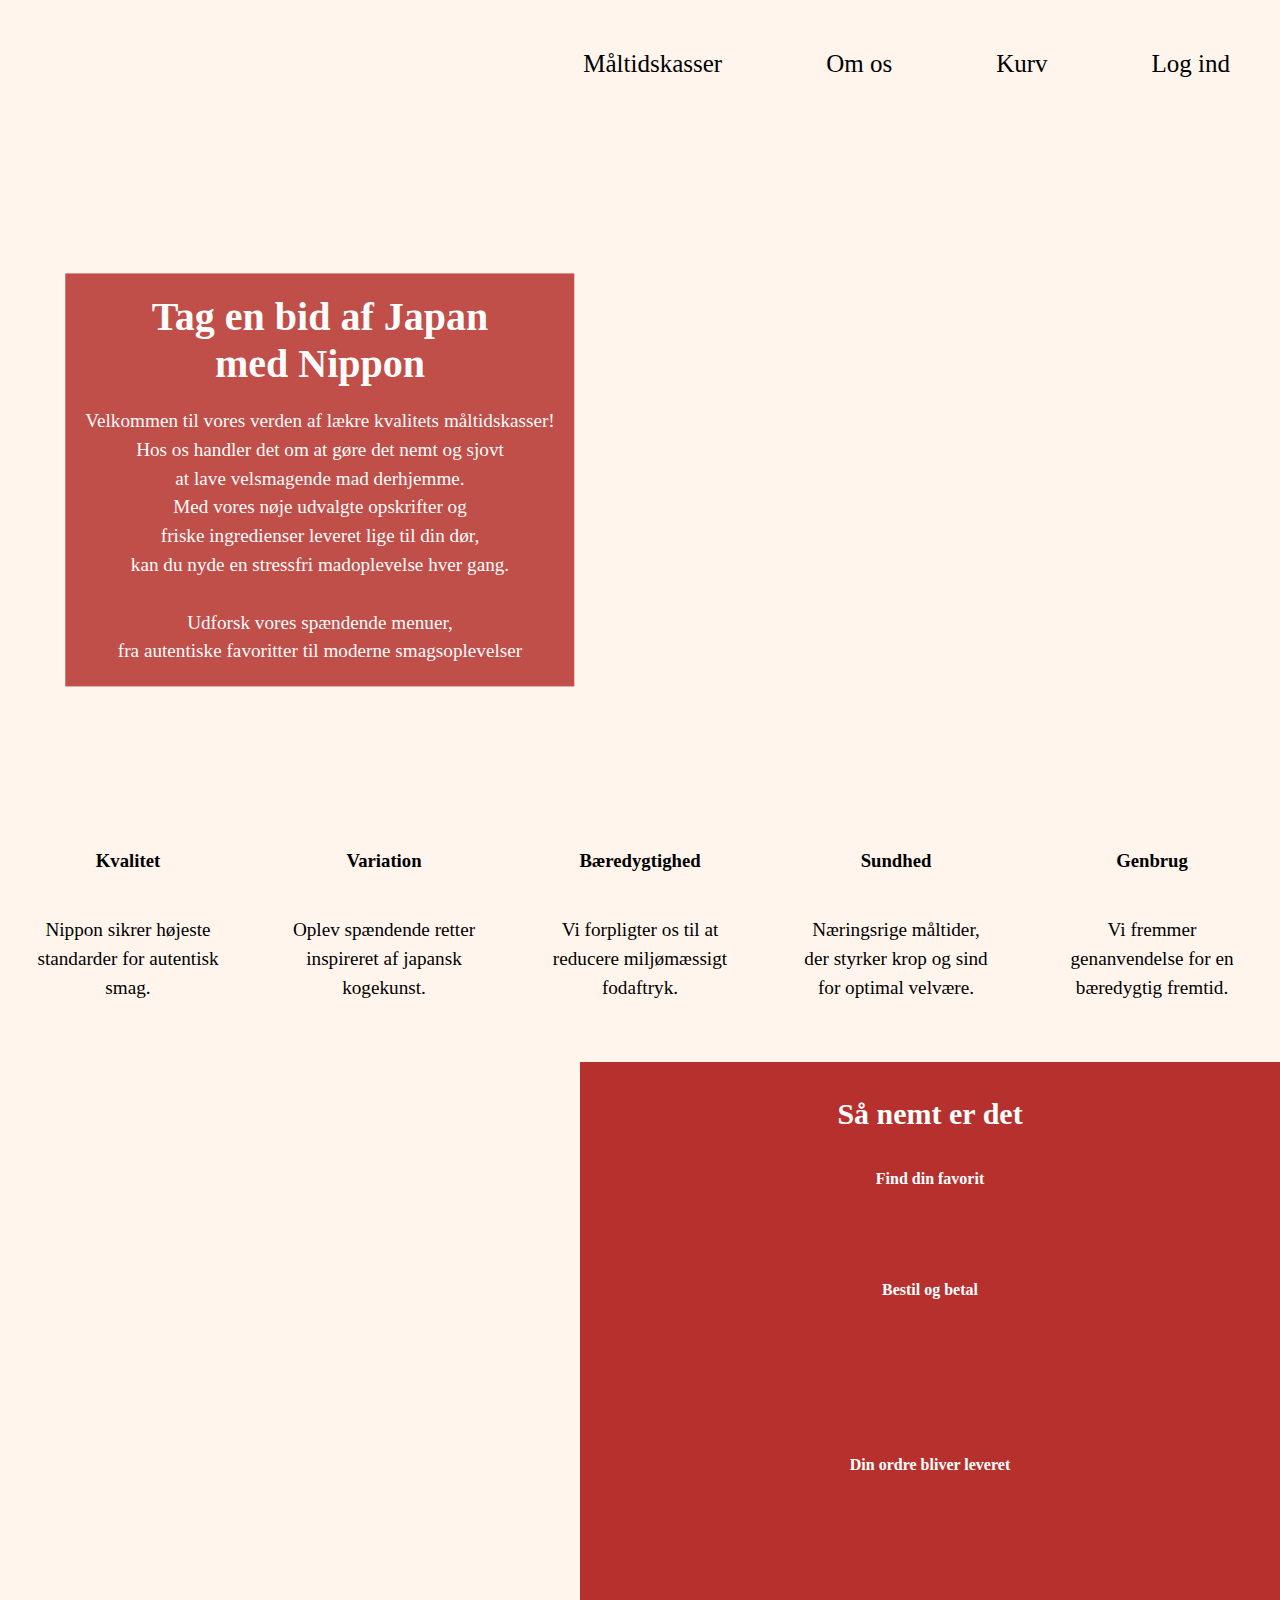
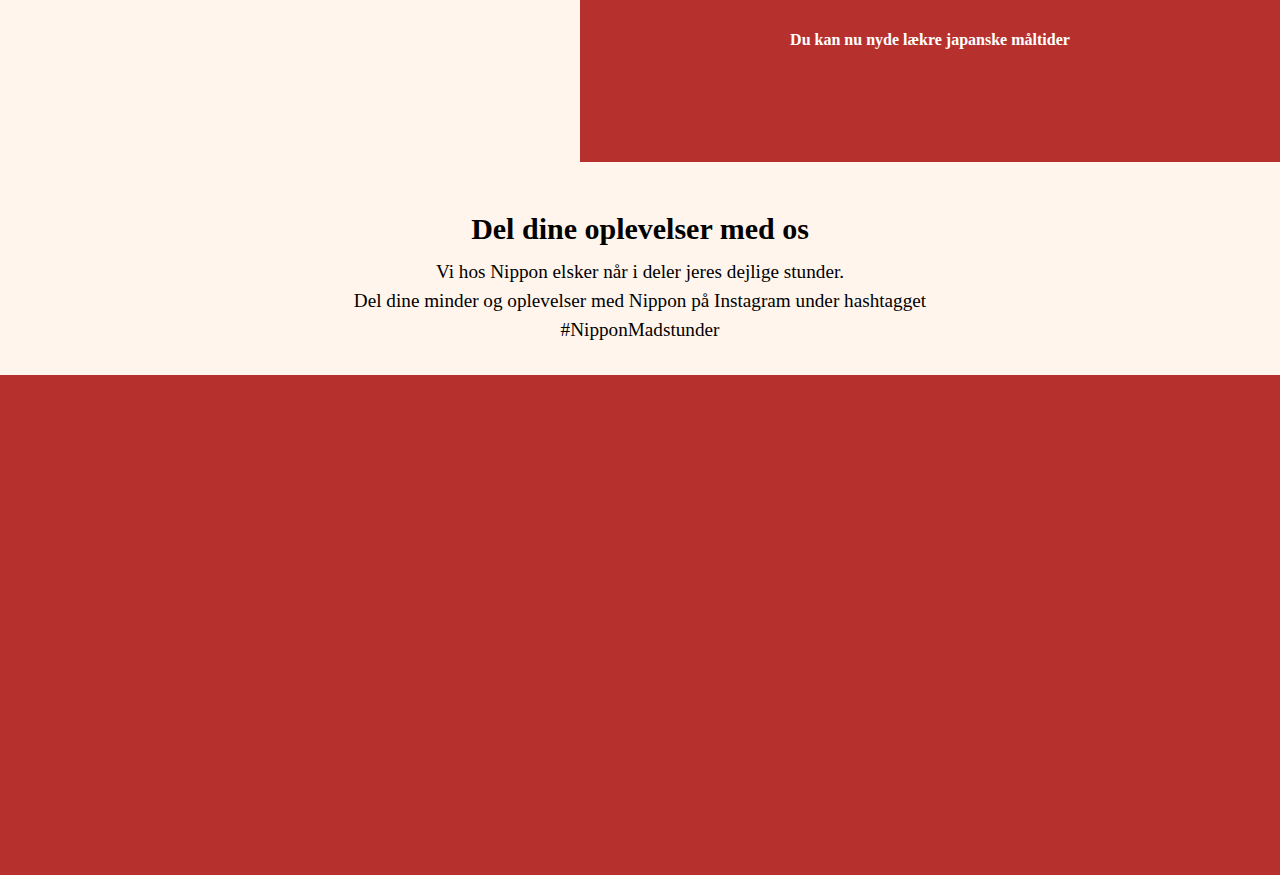
==== nippon/index.html @ 4af216f1 "commit" ====
<!DOCTYPE html>
<html lang="en">
<head>
    <meta charset="UTF-8">
    <meta name="viewport" content="width=device-width, initial-scale=1.0">
    <title>Nippon - Japansk inspiredede måltidskasser</title>
    <link rel="icon" href="img/favicon.ico">
    <link rel="stylesheet" href="style.css">
</head>
<body>
    <nav class="navbar">
        <ul>
            <li> 
                <a href="">
                    <img class="logo" src="img/logo-final.png" alt="">
                </a>
            </li>
            <div class="nav-links">
                <li>
                    <a href="måltidskasser.html">Måltidskasser</a>
                </li>
                <li>
                    <a href="om-os.html">Om os</a>
                </li>
                <li>
                    <a href="kurv.html">Kurv</a>
                </li>
                <li>
                    <a href="log-ind.html">Log ind</a>
                </li>
            </div>
        </ul>
    </nav>
    <section class="backgroundpicture">
        <div class="textbox">
            <h1>Tag en bid af Japan <br> med Nippon</h1>
            <p>Velkommen til vores verden af lækre kvalitets måltidskasser! <br>
                Hos os handler det om at gøre det nemt og sjovt <br>
                at lave velsmagende mad derhjemme. <br>
                Med vores nøje udvalgte opskrifter og <br>
                friske ingredienser leveret lige til din dør, <br>
                kan du nyde en stressfri madoplevelse hver gang. <br>
                <br>
                Udforsk vores spændende menuer, <br>
                fra autentiske favoritter til moderne smagsoplevelser</p>
        </div>
    </section>
    <section class="ikoner">
        <div>
            <h3>Kvalitet</h3>
            <img class="ikon-img" src="img/Kvalitet.png" alt="">
            <p>Nippon sikrer højeste standarder for autentisk smag.</p>
            </p>
        </div>
        <div>
            <h3>Variation</h3>
            <img class="ikon-img" src="img/Variation.png" alt="">
            <p>Oplev spændende retter inspireret af japansk kogekunst.</p>
        </div>
        <div>
            <h3>Bæredygtighed</h3>
            <img class="ikon-img" src="img/Klimavenlig.png" alt="">
            <p>Vi forpligter os til at reducere miljømæssigt fodaftryk. </p>
        </div>
        <div>
            <h3>Sundhed</h3>
            <img class="ikon-img" src="img/Sundhed.png" alt="">
            <p>Næringsrige måltider, der styrker krop og sind for optimal velvære.</p>
        </div>
        <div>
            <h3>Genbrug</h3>
            <img class="ikon-img" src="img/Genbrug.png" alt="">
            <p>Vi fremmer genanvendelse for en bæredygtig fremtid.</p>
        </div>
    </section>
    <section class="nemtsection">
        <div class="nemtbox">
            <h2>Så nemt er det</h2>
            <img src="img/find.png" alt="">
            <h4>Find din favorit</h4>
        </div>
        <div class="nemtbox">
            <img src="img/bestil.png" alt="">
            <h4>Bestil og betal</h4>
        </div>
        <div class="nemtbox">
            <img src="img/levering.png" alt="">
            <h4>Din ordre bliver leveret</h4>
        </div>
        <div class="nemtbox">
            <img src="img/nyd.png" alt="">
            <h4>Du kan nu nyde lækre japanske måltider</h4>
        </div>
    </section>
    <section class="instagramtekst">
        <h3>Del dine oplevelser med os</h3>
        <p>Vi hos Nippon elsker når i deler jeres dejlige stunder. <br>
            Del dine minder og oplevelser med Nippon på Instagram under hashtagget <br>
            #NipponMadstunder</p>
    </section>
    <section class="instagramopslag">

    </section>
</body>
</html>
---- nippon/style.css ----
/*ændre default settings*/
* {
    margin: 0;
    padding: 0;
    box-sizing: border-box;
}
/*skifte baggrundsfarve*/
body{
    background-color: #FFF5ED;
}

/* gøre baggrundsbilledet fixed, relative og fylde hele skærmen*/
.backgroundpicture{
    margin: 0;
    padding: 0;
    height: 800px;
    background-image: url('img/baggrund.png');
    background-size: cover;
    background-position: center;
    background-repeat: no-repeat;
    background-attachment: fixed;
    position: relative;
}

/*ændre størrelse på logo*/
.logo{
    width: 180px;
}

/*ændre på udseendet af nav-bar. give padding, float, with*/
.nav-links{
    float: right;
}

.nav-links li{
    padding: 50px;
}
.navbar {
    position: fixed;
    top: 0;
    width: 100%;
    z-index: 1000;
    background-color: #FFF5ED;
}
/* Style unordered list */
.navbar ul {
    list-style-type: none;
    padding: 0;
}

/* Style list items */
.navbar li {
    display: inline-block;
}

/* Style navigation links */
.navbar a {
    display: block;
    color: rgb(0, 0, 0);
    text-decoration: none;
    font-size: 25px;
}

/* ændre farven ved hover */
.navbar a:hover {
    color: #B6312D;
}

/*style tekstboxen så den er i højre side og centret*/
.textbox {
    position: absolute; 
    top: 60%; 
    left: 25%; 
    transform: translate(-50%, -50%);
    text-align: center; 
    padding: 20px; 
    background-color: #B6312D;
    opacity: 85%;
    max-width: 600px; 
    color: white;
}

/*ændre font størrelse og udseende*/
h1 {
    font-size: 2.5em; 
    margin-bottom: 20px;
}

p {
    font-size: 1.2em;
    line-height: 1.5; 
}

/*style ikoner med flexbox, space around og align */
.ikoner {
    margin-top: 20px;
    display: flex;
    justify-content: space-around;
    align-items: center;
}
/* Fjern standardmargen for h4 */
.ikoner h3 {
    margin-top: 0;
}

/*centrer indhold, juster størrelse på div*/
.ikoner div {
    text-align: center; 
    width: 200px; 
    margin: 30px; 
    vertical-align: top;
}


.ikon-img{
    width: 100px;
    margin: 20px;
}

/*indsæt baggrundbillede der dækker siden og er fixed og relative*/
/* Placer indhold i kolonner */
.nemtsection {
    margin: 30px 0px;
    padding: 0;
    height: 700px;
    background-image: url('img/baggrund2.jpg');
    background-size: cover;
    background-position: center;
    background-repeat: no-repeat;
    background-attachment: fixed;
    position: relative;
    display: flex;
    flex-direction: column; /* Sætter indhold i kolonner */
}

/* Style tekstboksen */
/* Style tekstboksen */
.nemtbox {
    text-align: center;
    padding: 20px;
    background-color: #B6312D;
    width: 700px;
    height: 700px;
    color: white;
    z-index: 500;
    align-self: flex-end; /* Placerer boksen i bunden af .nemtsection */
}

h2{
    font-size: 30px;
    margin: 15px;
}

/* Juster størrelse på billeder */
.nemtbox img {
    width: 75px;
    margin-bottom: 20px; /* Tilføj lidt afstand under billederne */
}
.instagramtekst{
    margin-top: 50px;
    text-align: center;
}

.instagramtekst h3{
    font-size: 30px;
    margin-bottom: 12px;
}

.instagramopslag{
    height: 500px;
    margin-top: 30px;
    background-color: #B6312D;
}
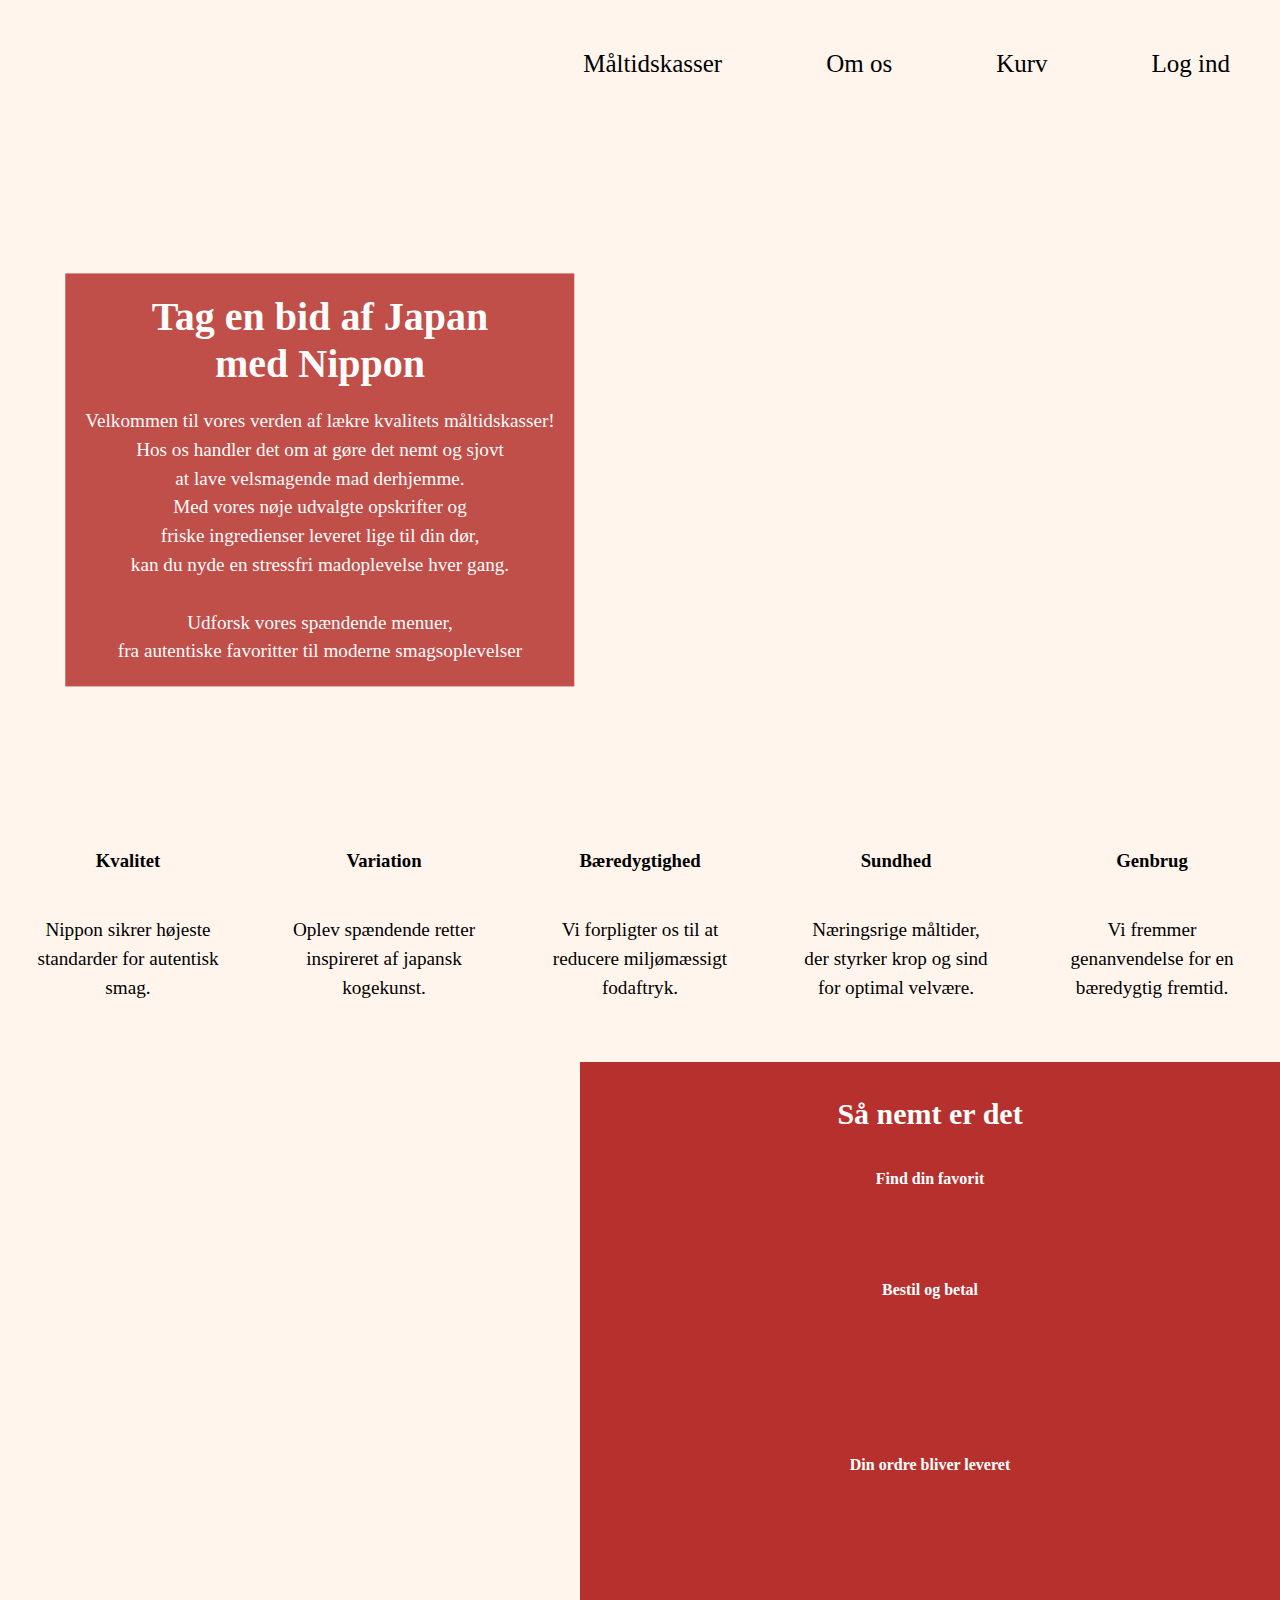
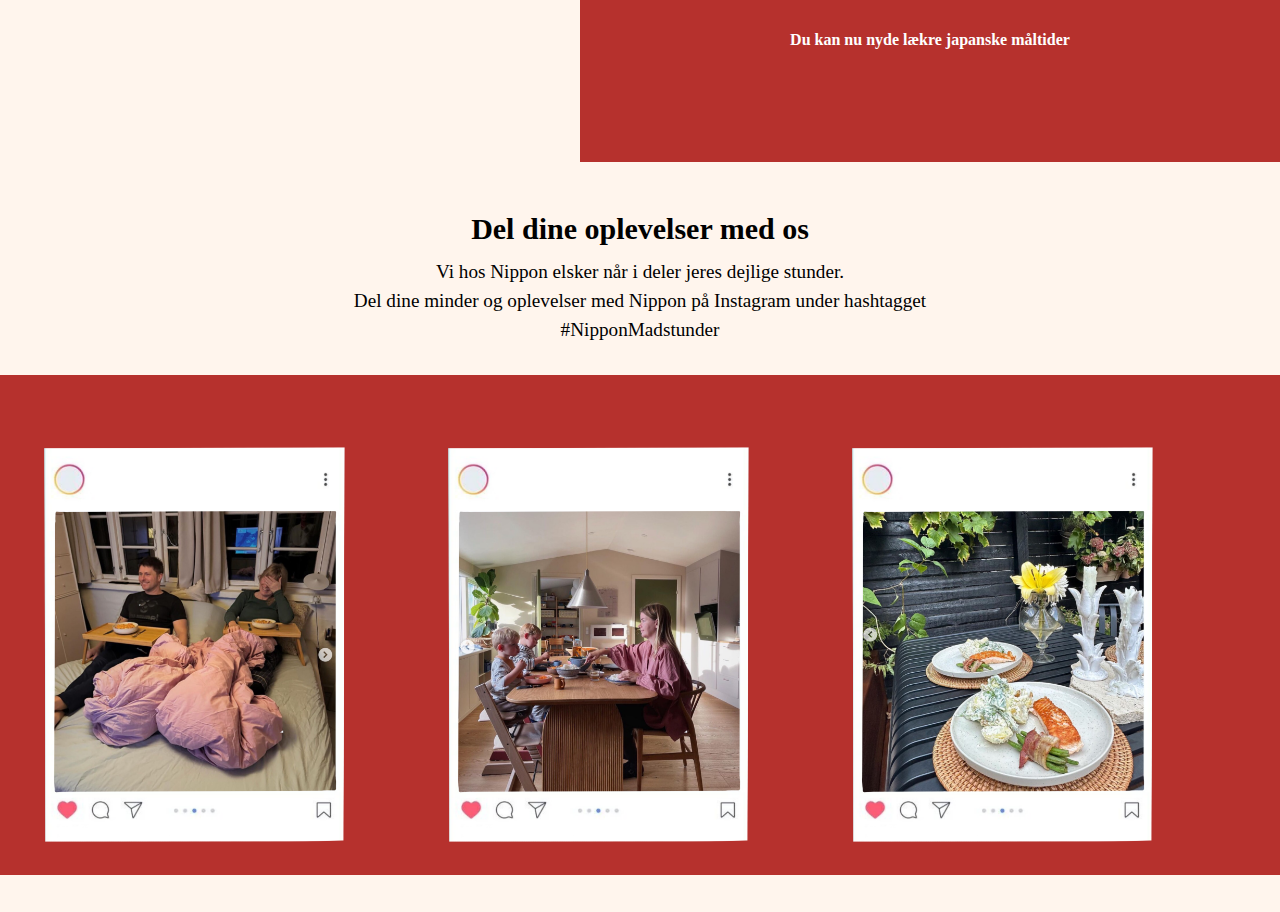
==== commit cd4aacfa: "instagramopslag" ====
--- a/nippon/index.html
+++ b/nippon/index.html
@@ -99,7 +99,9 @@
             #NipponMadstunder</p>
     </section>
     <section class="instagramopslag">
-
+        <img src="img/instagram1.png" alt="">
+        <img src="img/instagram2.png" alt="">
+        <img src="img/instagram3.png" alt="">
     </section>
 </body>
 </html>--- a/nippon/style.css
+++ b/nippon/style.css
@@ -170,5 +170,9 @@
     height: 500px;
     margin-top: 30px;
     background-color: #B6312D;
+    justify-content: space-between;
 }
 
+.instagramopslag img{
+    width: 400px;
+}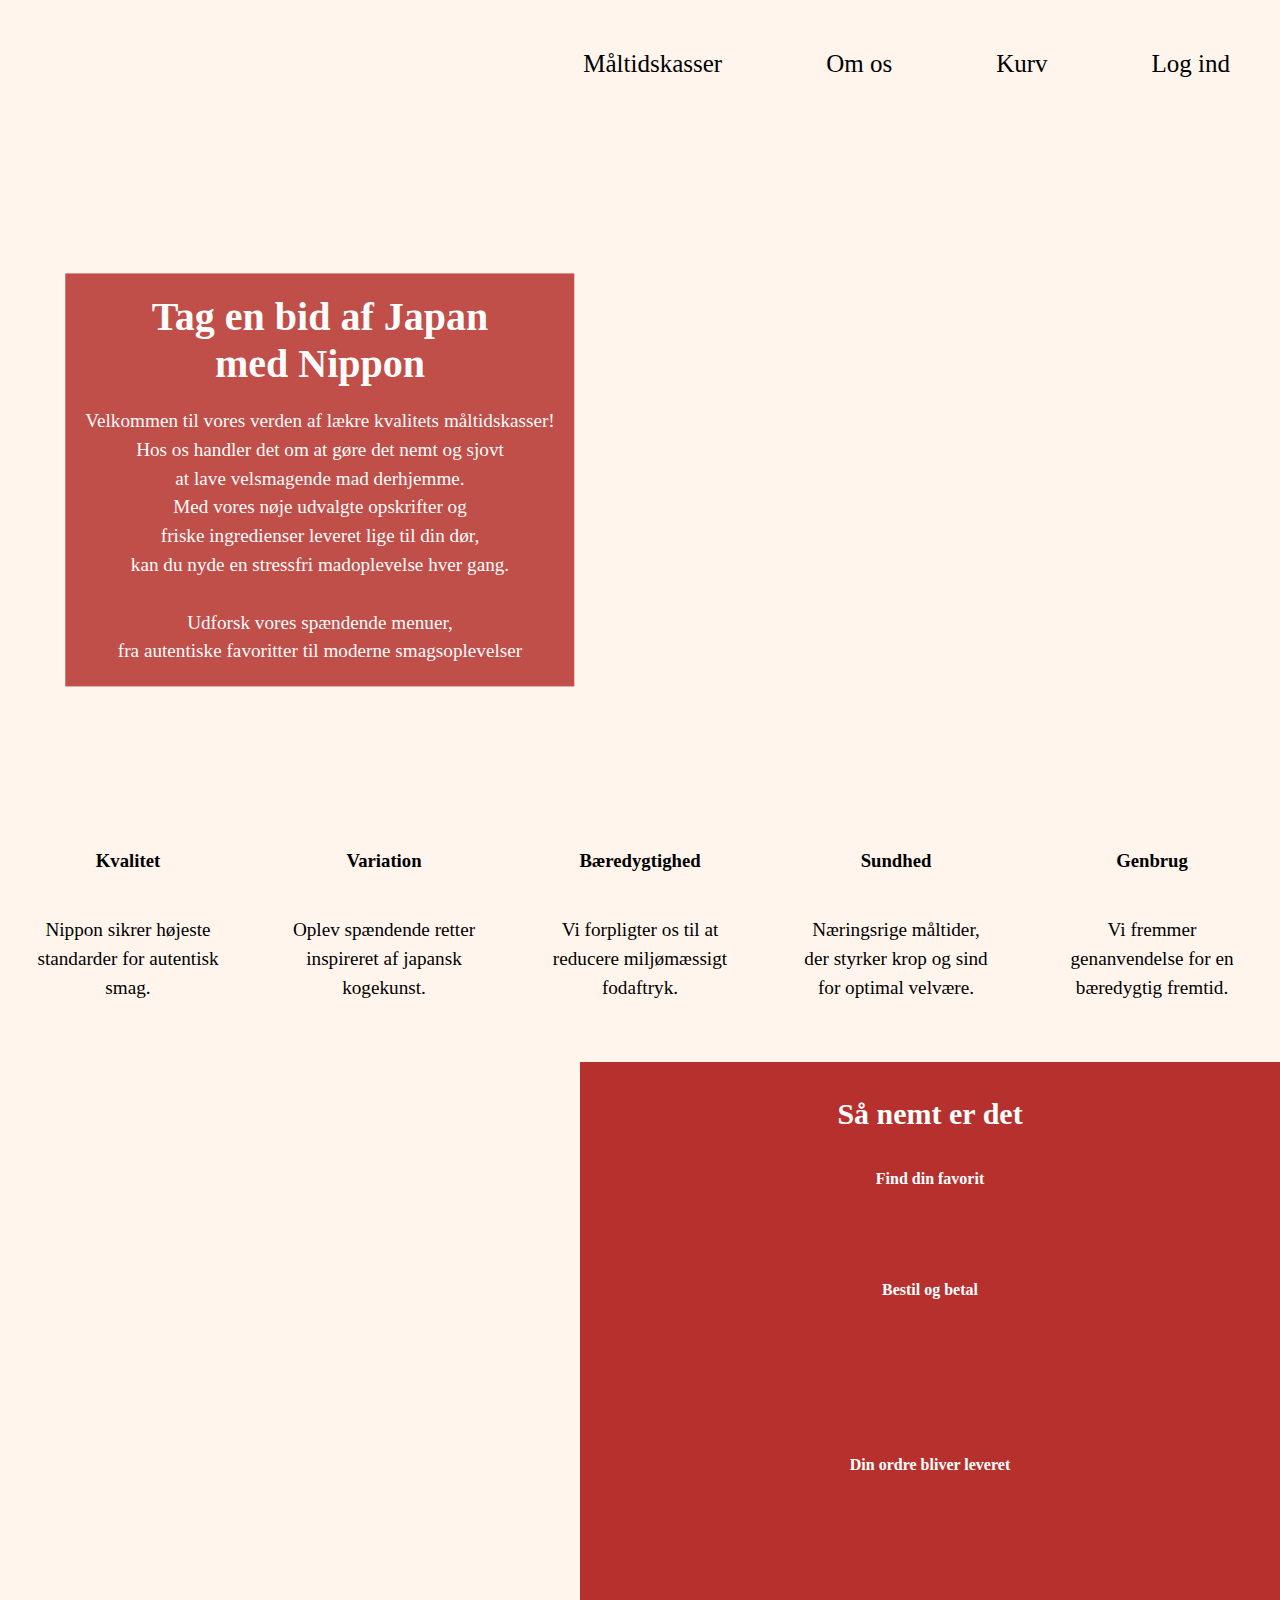
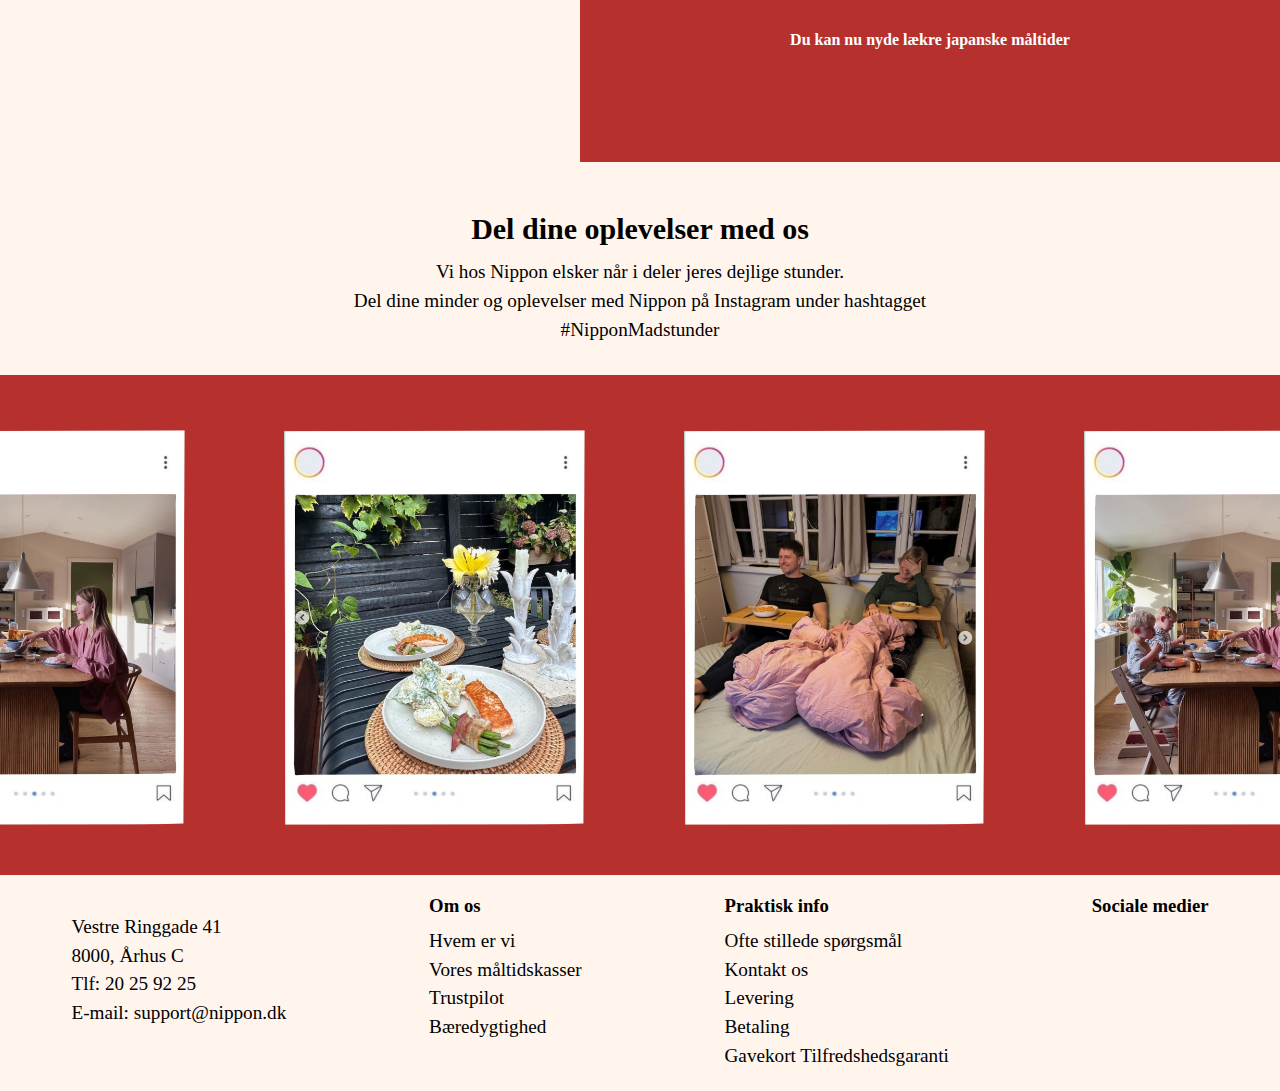
==== commit ac081586: "footer" ====
--- a/nippon/index.html
+++ b/nippon/index.html
@@ -31,6 +31,7 @@
             </div>
         </ul>
     </nav>
+    <main>
     <section class="backgroundpicture">
         <div class="textbox">
             <h1>Tag en bid af Japan <br> med Nippon</h1>
@@ -98,10 +99,47 @@
             Del dine minder og oplevelser med Nippon på Instagram under hashtagget <br>
             #NipponMadstunder</p>
     </section>
-    <section class="instagramopslag">
+    <section class="carousel">
+        <img src="img/instagram1.png" alt="">
+        <img src="img/instagram2.png" alt="">
+        <img src="img/instagram3.png" alt="">
         <img src="img/instagram1.png" alt="">
         <img src="img/instagram2.png" alt="">
         <img src="img/instagram3.png" alt="">
     </section>
+</main>
+    <footer>
+        <section>
+            <div>
+                <img id="footerlogo" src="img/logo-final.png" alt="">
+                <p>Vestre Ringgade 41 <br>
+                8000, Århus C <br>
+                Tlf: 20 25 92 25 <br>
+                E-mail: support@nippon.dk</p>
+            </div>
+            <div>
+                <h3>Om os</h3>
+                <p>Hvem er vi <br>
+                Vores måltidskasser <br>
+                Trustpilot <br>
+                Bæredygtighed <br>
+                </p>
+            </div>
+            <div>
+                <h3>Praktisk info</h3>
+                <p>Ofte stillede spørgsmål <br>
+                Kontakt os <br>
+                Levering <br>
+                Betaling <br>
+                Gavekort
+                Tilfredshedsgaranti</p>
+            </div>
+            <div>
+                <h3>Sociale medier</h3>
+                <a href="#"></a>
+                <a href="#"></a>
+            </div>
+        </section>
+    </footer>
 </body>
 </html>--- a/nippon/style.css
+++ b/nippon/style.css
@@ -166,13 +166,58 @@
     margin-bottom: 12px;
 }
 
-.instagramopslag{
+.carousel{
     height: 500px;
     margin-top: 30px;
     background-color: #B6312D;
     justify-content: space-between;
-}
-
-.instagramopslag img{
+    width: 100%; /* Sørg for at karusellen passer til skærmens bredde */
+    overflow: hidden; /* Skjul billeder, der er uden for karusellens rammer */
+    white-space: nowrap; 
+    display: flex;
+    justify-content: center; /* Centrer indholdet horisontalt */
+    align-items: center;
+}
+
+.carousel img{
     width: 400px;
-}+}
+
+carousel img {
+    display: inline-block; /* Vis billeder ved siden af hinanden */
+    max-width: 100%; /* Sørg for, at billedet ikke strækker sig ud over karusellen */
+    height: auto; /* Behold billedets proportioner */
+}
+
+/* Opret animation */
+@keyframes slide {
+    0% {
+        transform: translateX(0); /* Starter fra original position */
+    }
+    100% {
+        transform: translateX(-100%); /* Billederne bevæger sig til venstre */
+    }
+}
+
+/* Anvend animationen på karusellen */
+.carousel img {
+    animation: slide 10s linear infinite; /* 10s er varigheden af animationen */
+}
+
+footer section {
+    display: flex; /* Gør section til en flex-container */
+    justify-content: space-around; /* Fordeler pladsen jævnt mellem elementerne */
+  }
+  
+  footer section > div {
+    padding: 20px; /* Tilføjer padding for at give plads mellem indholdet og kanten */
+  }
+  
+  footer section > div h3 {
+    margin-bottom: 10px; /* Tilføjer lidt afstand under overskrifterne */
+  }
+  
+
+  #footerlogo {
+    width: 80px;
+  }
